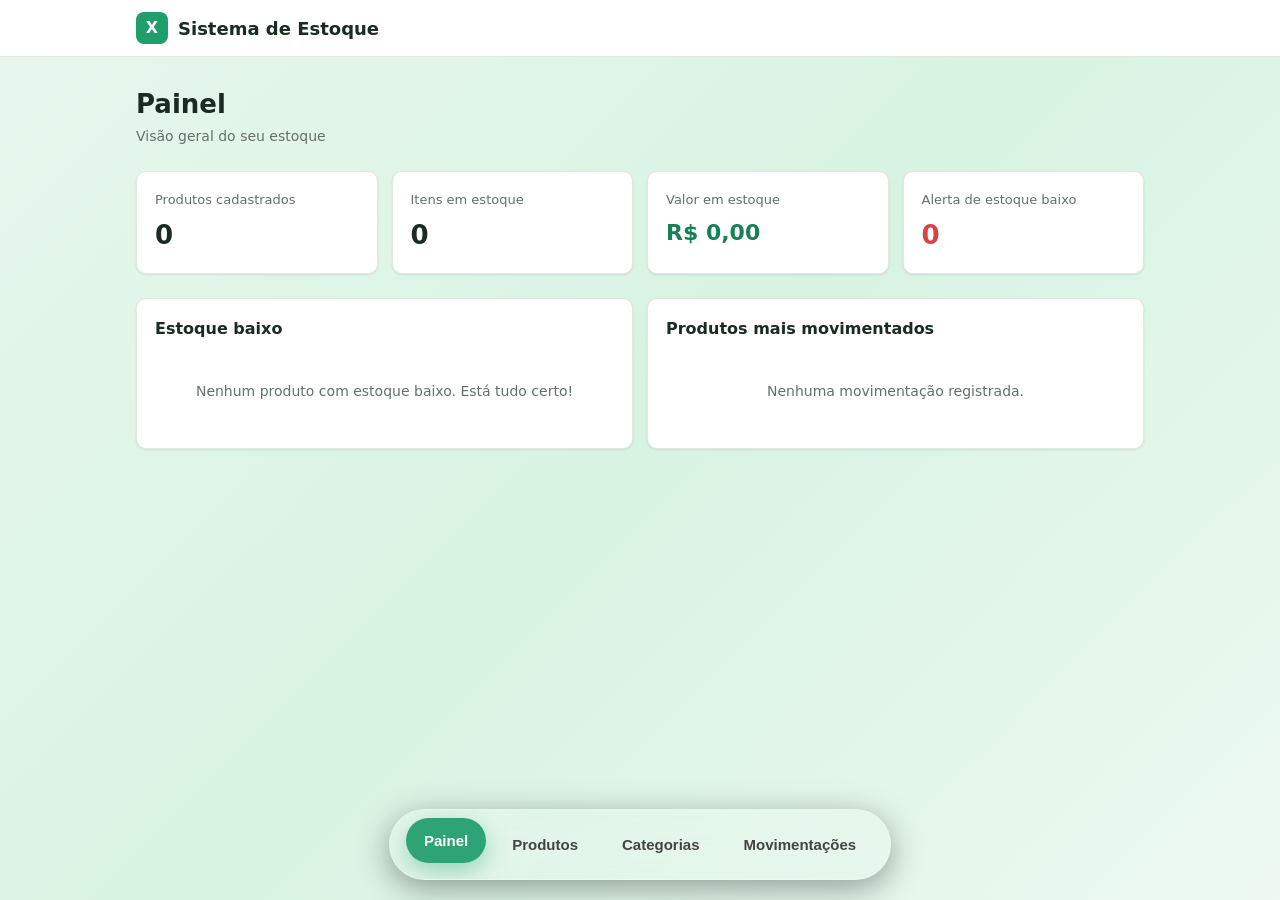
==== index.html @ 79d0928e "Rename control-estoque.html to index.html Esse é o meu primeiro Commit de um Sistema de Estoque que " ====
<!DOCTYPE html>
<html lang="pt-BR">
  <head>
    <meta charset="UTF-8" />
    <meta name="viewport" content="width=device-width, initial-scale=1.0" />
    <title>Controle de Estoque</title>
    <link rel="stylesheet" href="styles.css" />
  </head>
  <body>
    <header class="topbar">
      <div class="container topbar-inner">
        <div class="brand">
          <span class="brand-logo">X</span>
          <span class="brand-name">Sistema de Estoque</span>
        </div>
        <nav class="nav" id="nav">
          <button class="nav-btn active" data-view="painel">Painel</button>
          <button class="nav-btn" data-view="produtos">Produtos</button>
          <button class="nav-btn" data-view="categorias">Categorias</button>
          <button class="nav-btn" data-view="movimentações">Movimentações</button>
        </nav>
      </div>
    </header>

    <main class="container content">
      
      <section id="view-painel" class="view">
        <h1 class="page-title">Painel</h1>
        <p class="page-sub">Visão geral do seu estoque</p>

        <div class="cards">
          <div class="card stat">
            <span class="stat-label">Produtos cadastrados</span>
            <span class="stat-value" id="stat-produtos">0</span>
          </div>
          <div class="card stat">
            <span class="stat-label">Itens em estoque</span>
            <span class="stat-value" id="stat-itens">0</span>
          </div>
          <div class="card stat">
            <span class="stat-label">Valor em estoque</span>
            <span class="stat-value money" id="stat-valor">R$ 0,00</span>
          </div>
          <div class="card stat">
            <span class="stat-label">Alerta de estoque baixo</span>
            <span class="stat-value danger" id="stat-alertas">0</span>
          </div>
        </div>

        <div class="grid-2">
          <div class="card">
            <h2 class="card-title">Estoque baixo</h2>
            <div id="lista-alertas" class="list"></div>
          </div>
          <div class="card">
            <h2 class="card-title">Produtos mais movimentados</h2>
            <div id="lista-rankig" class="list"></div>
          </div>
        </div>
      </section>

      
      <section id="view-produtos" class="view hidden">
        <div class="page-head">
          <div>
            <h1 class="page-title">Produtos</h1>
            <p class="page-sub">Cadastro de produtos do comércio</p>
          </div>
          <button class="btn btn-primary" id="btn-novo-produto">+ Novo produto</button>
        </div>

        <div class="card no-pad">
          <table class="table">
            <thead>
              <tr>
                <th>Nome</th>
                <th>Categorias</th>
                <th class="num">Preço vendas</th>
                <th class="num">Qtd.</th>
                <th>Status</th>
                <th class="acoes-col">Ações</th>
              </tr>
            </thead>
            <tbody id="tabela-produtos"></tbody>
          </table>
          <p class="empty" id="produtos-vazio">Nenhum produto cadastrado.</p>
        </div>
      </section>

      
      <section id="view-categorias" class="view hidden">
        <div class="page-head">
          <div>
            <h1 class="page-title">Categorias</h1>
            <p class="page-sub">Organize seus produtos por categorias</p>
          </div>
        </div>

        <div class="card">
          <form id="form-categorias" class="inline-form">
            <input type="text" id="input-categoria" class="input" placeholder="Nome da categoria" required />
            <button type="submit" class="btn btn-primary">Adicionar</button>
          </form>
        </div>

        <div class="card no-pad">
          <table class="table">
            <thead>
              <tr>
                <th>Nome</th>
                <th class="num">Produtos</th>
                <th class="acoes-col">Ações</th>
              </tr>
            </thead>
            <tbody id="tabela-categorias"></tbody>
          </table>
          <p class="empty" id="categorias-vazio">Nenhuma categoria cadastrada.</p>
        </div>
      </section>

      
      <section id="view-movimentacoes" class="view hidden">
        <div class="page-head">
          <div>
            <h1 class="page-title">Movimentações</h1>
            <p class="page-sub">Registro entrada e saída do estoque</p>
          </div>
        </div>

        <div class="card">
          <form id="form-movimentacao" class="mov-form">
            <div class="field">
              <label for="mov-produto">Produto</label>
              <select id="mov-produto" class="input" required></select>
            </div>
            <div class="field">
              <label for="mov-tipo">Tipo</label>
              <select id="mov-tipo" class="input">
                <option value="entrada">Entrada</option>
                <option value="saida">Saída</option>
              </select>
            </div>
            <div class="field">
              <label for="mov-qtd">Quantidade</label>
              <input type="number" id="mov-qtd" class="input" min="1" value="1" required />
            </div>
            <div class="field field-grow">
              <label for="mov-obs">Observação (opcional)</label>
              <input type="text" id="mov-obs" class="input" placeholder="Ex.: compra fornecedor" />
            </div>
            <button type="submit" class="btn btn-primary">Registrar</button>
          </form>
        </div>

        <div class="card no-pad">
          <table class="table">
            <thead>
              <tr>
                <th>Data</th>
                <th>Produto</th>
                <th>Tipo</th>
                <th class="num">Qtd.</th>
                <th>Observação</th>
              </tr>
            </thead>
            <tbody id="tabela-movimentacoes"></tbody>
          </table>
          <p class="empty" id="movimentacoes-vazio">Nenhuma movimentação registrada.</p>
        </div>
      </section>
    </main>

    
    <div class="modal-overlay hidden" id="modal-produto">
      <div class="modal">
        <h2 class="modal-title" id="modal-produto-titulo">Novo produto</h2>
        <form id="form-produto" class="modal-form">
          <input type="hidden" id="produto-id" />
          <div class="field">
            <label for="produto-nome">Nome</label>
            <input type="text" id="produto-nome" class="input" required />
          </div>
          <div class="field">
            <label for="produto-categoria">Categorias</label>
            <select id="produto-categoria" class="input"></select>
          </div>
          <div class="field-row">
            <div class="field">
              <label for="produto-preco-compra">Preço de compra</label>
              <input type="number" id="produto-preco-compra" class="input" min="0" step="0.01" value="0" />
            </div>
            <div class="field">
              <label for="produto-preco-venda">Preço de venda</label>
              <input type="number" id="produto-preco-venda" class="input" min="0" step="0.01" value="0" />
            </div>
          </div>
          <div class="field-row">
            <div class="field">
              <label for="produto-quantidade">Quantidade inicial</label>
              <input type="number" id="produto-quantidade" class="input" min="0" value="0" />
            </div>
            <div class="field">
              <label for="produto-minimo">Estoque mínimo</label>
              <input type="number" id="produto-minimo" class="input" min="0" value="0" />
            </div>
          </div>
          <div class="modal-actions">
            <button type="button" class="btn btn-ghost" id="btn-cancelar-produto">Cancelar</button>
            <button type="submit" class="btn btn-primary">Salvar</button>
          </div>
        </form>
      </div>
    </div>

    <div id="toast" class="toast hidden"></div>

    <script src="app.js"></script>
<style>
    :root {
  --bg: linear-gradient(135deg, #e8f7ee, #d8f3e2, #edf9f1);
  --card: #ffffff;
  --text: #1a2b22;
  --muted: #647069;
  --primary: #1f9d6b;
  --primary-dark: #178055;
  --primary-soft: #e6f4ee;
  --border: #e2e8e4;
  --danger: #d64545;
  --danger-soft: #fceaea;
  --warning: #b8860b;
  --warning-soft: #fbf3e0;
  --radius: 10px;
  --shadow: 0 1px 3px rgba(16, 40, 30, 0.06), 0 1px 2px rgba(16, 40, 30, 0.04);
}

* {
  box-sizing: border-box;
  margin: 0;
  padding: 0;
}

body {
  font-family: system-ui, -apple-system, "Segoe UI", Roboto, sans-serif;
  background: var(--bg);
  color: var(--text);
  line-height: 1.5;
  min-height: 100vh;
  padding-bottom: 120px;
}

.container {
  max-width: 1040px;
  margin: 0 auto;
  padding: 0 16px;
}

.hidden {
  display: none !important;
}

.topbar {
  background: var(--card);
  border-bottom: 1px solid var(--border);
  position: sticky;
  top: 0;
  z-index: 10;
}

.topbar-inner {
  display: flex;
  align-items: center;
  justify-content: space-between;
  flex-wrap: wrap;
  gap: 12px;
  padding-top: 12px;
  padding-bottom: 12px;
}

.brand {
  display: flex;
  align-items: center;
  gap: 10px;
}

.brand-logo {
  display: grid;
  place-items: center;
  width: 32px;
  height: 32px;
  border-radius: 8px;
  background: var(--primary);
  color: #fff;
  font-weight: 700;
}

.brand-name {
  font-weight: 700;
  font-size: 18px;
}

.nav {
  position: fixed;
  bottom: 20px;
  left: 50%;
  transform: translateX(-50%);
  display: flex;
  align-items: center;
  gap: 8px;
  padding: 12px 16px;
  background: rgba(255, 255, 255, 0.1);
  backdrop-filter: blur(15px);
  -webkit-backdrop-filter: blur(15px);
  border-radius: 50px;
  border: 1px solid rgba(255, 255, 255, 0.2);
  box-shadow: 0 8px 32px rgba(0, 0, 0, 0.37);
  z-index: 9999;
  overflow: hidden;
}

.nav::before {
  content: "";
  position: absolute;
  top: -100%;
  left: -50%;
  width: 80%;
  height: 300%;
  background: linear-gradient(90deg, transparent, rgba(255, 255, 255, 0.25), transparent);
  transform: rotate(25deg);
  animation: liquidShine 8s linear infinite;
}

@keyframes liquidShine {
  from {
    left: -100%;
  }
  to {
    left: 200%;
  }
}

.nav-btn {
  position: relative;
  border: none;
  background: transparent;
  color: #444;
  font-size: 15px;
  font-weight: 600;
  padding: 14px 18px;
  border-radius: 999px;
  cursor: pointer;
  transition: transform 0.25s ease, background 0.25s ease, color 0.25s ease, box-shadow 0.25s ease;
}

.nav-btn:hover {
  background: rgba(255, 255, 255, 0.18);
  color: #111;
  transform: translateY(-6px) scale(1.15);
  box-shadow: 0 10px 25px rgba(0, 0, 0, 0.12);
}

.nav-btn.active {
  background: rgba(31, 157, 107, 0.92);
  color: white;
  transform: translateY(-4px);
  box-shadow: 0 8px 25px rgba(31, 157, 107, 0.4);
}

.view {
  animation: fadeSlide 0.35s ease;
}

@keyframes fadeSlide {
  from {
    opacity: 0;
    transform: translateY(15px);
  }
  to {
    opacity: 1;
    transform: translateY(0);
  }
}

.content {
  padding-top: 28px;
  padding-bottom: 48px;
}

.page-title {
  font-size: 26px;
  font-weight: 700;
}

.page-sub {
  color: var(--muted);
  font-size: 14px;
  margin-top: 2px;
}

.page-head {
  display: flex;
  align-items: flex-end;
  justify-content: space-between;
  gap: 12px;
  flex-wrap: wrap;
  margin-bottom: 20px;
}

.cards {
  display: grid;
  grid-template-columns: repeat(2, 1fr);
  gap: 14px;
  margin: 24px 0;
}

.card {
  background: var(--card);
  border: 1px solid var(--border);
  border-radius: var(--radius);
  box-shadow: var(--shadow);
  padding: 18px;
}

.card.no-pad {
  padding: 0;
  overflow: hidden;
}

.card-title {
  font-size: 16px;
  font-weight: 600;
  margin-bottom: 12px;
}

.stat {
  display: flex;
  flex-direction: column;
  gap: 6px;
}

.stat-label {
  font-size: 13px;
  color: var(--muted);
}

.stat-value {
  font-size: 26px;
  font-weight: 700;
}

.stat-value.money {
  font-size: 22px;
  color: var(--primary-dark);
}

.stat-value.danger {
  color: var(--danger);
}

.grid-2 {
  display: grid;
  grid-template-columns: 1fr;
  gap: 14px;
}

.list {
  display: flex;
  flex-direction: column;
  gap: 8px;
}

.list-item {
  display: flex;
  align-items: center;
  justify-content: space-between;
  gap: 12px;
  padding: 10px 12px;
  border: 1px solid var(--border);
  border-radius: 8px;
}

.list-item .li-nome {
  font-weight: 500;
}

.list-item .li-info {
  font-size: 13px;
  color: var(--muted);
}

.table {
  width: 100%;
  border-collapse: collapse;
  font-size: 14px;
}

.table th,
.table td {
  text-align: left;
  padding: 12px 14px;
  border-bottom: 1px solid var(--border);
}

.table th {
  background: #f0f5f2;
  font-weight: 600;
  font-size: 13px;
  color: var(--muted);
}

.table tbody tr:last-child td {
  border-bottom: none;
}

.table tbody tr:hover {
  background: #fafcfb;
}

.num {
  text-align: right;
}

.acoes-col {
  text-align: right;
  width: 1%;
  white-space: nowrap;
}

.row-actions {
  display: flex;
  gap: 6px;
  justify-content: flex-end;
}

.empty {
  padding: 28px 16px;
  text-align: center;
  color: var(--muted);
  font-size: 14px;
}

.badge {
  display: inline-block;
  font-size: 12px;
  font-weight: 600;
  padding: 3px 9px;
  border-radius: 999px;
}

.badge-ok {
  background: var(--primary-soft);
  color: var(--primary-dark);
}

.badge-low {
  background: var(--warning-soft);
  color: var(--warning);
}

.badge-zero {
  background: var(--danger-soft);
  color: var(--danger);
}

.badge-entrada {
  background: var(--primary-soft);
  color: var(--primary-dark);
}

.badge-saida {
  background: var(--danger-soft);
  color: var(--danger);
}

.btn {
  border: none;
  border-radius: 8px;
  font-size: 14px;
  font-weight: 500;
  padding: 9px 16px;
  cursor: pointer;
  transition: background 0.15s, opacity 0.15s;
}

.btn-primary {
  background: var(--primary);
  color: #fff;
}

.btn-primary:hover {
  background: var(--primary-dark);
}

.btn-ghost {
  background: transparent;
  color: var(--muted);
  border: 1px solid var(--border);
}

.btn-ghost:hover {
  background: #f0f5f2;
}

.btn-sm {
  padding: 5px 10px;
  font-size: 13px;
}

.btn-link {
  background: transparent;
  border: none;
  cursor: pointer;
  font-size: 13px;
  font-weight: 500;
  padding: 5px 8px;
  border-radius: 6px;
  color: var(--primary-dark);
}

.btn-link:hover {
  background: var(--primary-soft);
}

.btn-link.danger {
  color: var(--danger);
}

.btn-link.danger:hover {
  background: var(--danger-soft);
}

.input {
  width: 100%;
  border: 1px solid var(--border);
  border-radius: 8px;
  padding: 9px 11px;
  font-size: 14px;
  background: #fff;
  color: var(--text);
}

.input:focus {
  outline: none;
  border-color: var(--primary);
  box-shadow: 0 0 0 3px var(--primary-soft);
}

.field {
  display: flex;
  flex-direction: column;
  gap: 5px;
}

.field label {
  font-size: 13px;
  font-weight: 500;
  color: var(--muted);
}

.field-grow {
  flex: 1;
}

.field-row {
  display: grid;
  grid-template-columns: 1fr 1fr;
  gap: 12px;
}

.inline-form {
  display: flex;
  gap: 10px;
  flex-wrap: wrap;
}

.inline-form .input {
  flex: 1;
  min-width: 200px;
}

.mov-form {
  display: flex;
  gap: 12px;
  flex-wrap: wrap;
  align-items: flex-end;
}

.mov-form .field {
  min-width: 140px;
}

.modal-overlay {
  position: fixed;
  inset: 0;
  background: rgba(16, 40, 30, 0.45);
  display: grid;
  place-items: center;
  padding: 16px;
  z-index: 50;
}

.modal {
  background: var(--card);
  border-radius: 14px;
  width: 100%;
  max-width: 460px;
  padding: 24px;
  box-shadow: 0 20px 40px rgba(16, 40, 30, 0.2);
}

.modal-title {
  font-size: 20px;
  font-weight: 700;
  margin-bottom: 18px;
}

.modal-form {
  display: flex;
  flex-direction: column;
  gap: 14px;
}

.modal-actions {
  display: flex;
  justify-content: flex-end;
  gap: 10px;
  margin-top: 6px;
}

.toast {
  position: fixed;
  bottom: 24px;
  left: 50%;
  transform: translateX(-50%);
  background: var(--text);
  color: #fff;
  padding: 12px 20px;
  border-radius: 10px;
  font-size: 14px;
  font-weight: 500;
  box-shadow: 0 8px 24px rgba(0, 0, 0, 0.2);
  z-index: 100;
  transition: opacity 0.25s, transform 0.25s;
}

.toast.error {
  background: var(--danger);
}

.toast.hidden {
  opacity: 0;
  transform: translateX(-50%) translateY(10px);
  pointer-events: none;
}

@media (min-width: 720px) {
  .cards {
    grid-template-columns: repeat(4, 1fr);
  }
  .grid-2 {
    grid-template-columns: 1fr 1fr;
  }
}

</style>

<script>
    
const DB = {
  read(chave) {
    return JSON.parse(localStorage.getItem(chave) || "[]")
  },
  write(chave, dados) {
    localStorage.setItem(chave, JSON.stringify(dados))
  },
}

function novoId() {
  return Date.now() + Math.floor(Math.random() * 1000)
}

function carregarDados() {
  let categorias = DB.read("categorias")
  if (categorias.length === 0) {
    categorias = [{ id: novoId(), nome: "Geral" }]
    DB.write("categorias", categorias)
  }
  return {
    categorias,
    produtos: DB.read("produtos"),
    movimentacoes: DB.read("movimentacoes"),
  }
}

let categorias = []
let produtos = []
let movimentacoes = []

function recarregar() {
  const dados = carregarDados()
  categorias = dados.categorias
  produtos = dados.produtos
  movimentacoes = dados.movimentacoes
}


function formatarReal(valor) {
  return valor.toLocaleString("pt-BR", { style: "currency", currency: "BRL" })
}

function formatarData(iso) {
  const d = new Date(iso)
  return (
    d.toLocaleDateString("pt-BR") +
    " " +
    d.toLocaleTimeString("pt-BR", { hour: "2-digit", minute: "2-digit" })
  )
}

function nomeCategoria(id) {
  const c = categorias.find((c) => c.id === id)
  return c ? c.nome : "-"
}

function statusProduto(p) {
  if (p.quantidade <= 0) return { label: "Sem estoque", classe: "badge-zero" }
  if (p.quantidade <= p.estoqueMinimo) return { label: "Estoque baixo", classe: "badge-low" }
  return { label: "Normal", classe: "badge-ok" }
}

let toastTimer
function toast(mensagem, tipo = "ok") {
  const el = document.getElementById("toast")
  if (!el) return
  el.textContent = mensagem
  el.className = "toast " + (tipo === "error" ? "error" : "")
  el.classList.remove("hidden")
  clearTimeout(toastTimer)
  toastTimer = setTimeout(() => el.classList.add("hidden"), 2800)
}


function trocarTela(view) {
  document.querySelectorAll(".view").forEach((s) => s.classList.add("hidden"))
  const viewId = view === "movimentações" ? "view-movimentacoes" : "view-" + view
  const el = document.getElementById(viewId)
  if (el) el.classList.remove("hidden")
  document
    .querySelectorAll(".nav-btn")
    .forEach((b) => b.classList.toggle("active", b.dataset.view === view))
  renderizarTudo()
}

document.getElementById("nav").addEventListener("click", (e) => {
  const btn = e.target.closest(".nav-btn")
  if (btn) trocarTela(btn.dataset.view)
})


function renderizarPainel() {
  const totalProdutos = produtos.length
  const totalItens = produtos.reduce((s, p) => s + p.quantidade, 0)
  const valorEstoque = produtos.reduce((s, p) => s + p.quantidade * p.precoVenda, 0)
  const baixos = produtos.filter((p) => p.quantidade <= p.estoqueMinimo)
  const elProdutos = document.getElementById("stat-produtos")
  const elItens = document.getElementById("stat-itens")
  const elValor = document.getElementById("stat-valor")
  const elAlertas = document.getElementById("stat-alertas")

  if (elProdutos) elProdutos.textContent = totalProdutos
  if (elItens) elItens.textContent = totalItens
  if (elValor) elValor.textContent = formatarReal(valorEstoque)
  if (elAlertas) elAlertas.textContent = baixos.length

  const alertasEl = document.getElementById("lista-alertas")
  if (alertasEl) {
    if (baixos.length === 0) {
      alertasEl.innerHTML =
        '<p class="empty">Nenhum produto com estoque baixo. Está tudo certo!</p>'
    } else {
      alertasEl.innerHTML = baixos
        .map(
          (p) => `
          <div class="list-item">
            <div>
              <div class="li-nome">${p.nome}</div>
              <div class="li-info">Mínimo: ${p.estoqueMinimo}</div>
            </div>
            <span class="badge ${statusProduto(p).classe}">${p.quantidade} un.</span>
          </div>`,
        )
        .join("")
    }
  }

  const contagem = {}
  movimentacoes.forEach((m) => {
    contagem[m.produtoId] = (contagem[m.produtoId] || 0) + m.quantidade
  })

  const ranking = Object.entries(contagem)
    .map(([produtoId, total]) => {
      const p = produtos.find((p) => p.id === Number(produtoId))
      return p ? { nome: p.nome, total } : null
    })
    .filter(Boolean)
    .sort((a, b) => b.total - a.total)
    .slice(0, 5)

  const rankingEl = document.getElementById("lista-rankig")
  if (rankingEl) {
    if (ranking.length === 0) {
      rankingEl.innerHTML = '<p class="empty">Nenhuma movimentação registrada.</p>'
    } else {
      rankingEl.innerHTML = ranking
        .map(
          (r) => `
          <div class="list-item">
            <span class="li-nome">${r.nome}</span>
            <span class="li-info">${r.total} un.</span>
          </div>`,
        )
        .join("")
    }
  }
}


function renderizarCategorias() {
  const tbody = document.getElementById("tabela-categorias")
  const vazio = document.getElementById("categorias-vazio")

  if (tbody) {
    tbody.innerHTML = categorias
      .map((c) => {
        const qtd = produtos.filter((p) => p.categoriaId === c.id).length
        return `
        <tr>
          <td>${c.nome}</td>
          <td class="num">${qtd}</td>
          <td class="acoes-col">
            <div class="row-actions">
              <button class="btn-link danger" data-acao="excluir-categoria" data-id="${c.id}">Excluir</button>
            </div>
          </td>
        </tr>`
      })
      .join("")
  }
  if (vazio) vazio.classList.toggle("hidden", categorias.length > 0)
}

document.getElementById("form-categorias").addEventListener("submit", (e) => {
  e.preventDefault()
  const input = document.getElementById("input-categoria")
  const nome = input.value.trim()
  if (!nome) return
  categorias.push({ id: novoId(), nome })
  DB.write("categorias", categorias)
  input.value = ""
  toast("Categoria adicionada!")
  renderizarTudo()
})

function excluirCategoria(id) {
  const temProduto = produtos.some((p) => p.categoriaId === id)
  if (temProduto) {
    toast("Não é possível excluir: há produtos nesta categoria.", "error")
    return
  }
  if (!confirm("Excluir esta categoria?")) return
  categorias = categorias.filter((c) => c.id !== id)
  DB.write("categorias", categorias)
  toast("Categoria excluída.")
  renderizarTudo()
}


function renderizarProdutos() {
  const tbody = document.getElementById("tabela-produtos")
  const vazio = document.getElementById("produtos-vazio")

  if (tbody) {
    tbody.innerHTML = produtos
      .map((p) => {
        const st = statusProduto(p)
        return `
        <tr>
          <td>${p.nome}</td>
          <td>${nomeCategoria(p.categoriaId)}</td>
          <td class="num">${formatarReal(p.precoVenda)}</td>
          <td class="num">${p.quantidade}</td>
          <td><span class="badge ${st.classe}">${st.label}</span></td>
          <td class="acoes-col">
            <div class="row-actions">
              <button class="btn-link" data-acao="editar-produto" data-id="${p.id}">Editar</button>
              <button class="btn-link danger" data-acao="excluir-produto" data-id="${p.id}">Excluir</button>
            </div>
          </td>
        </tr>`
      })
      .join("")
  }
  if (vazio) vazio.classList.toggle("hidden", produtos.length > 0)
}

function preencherSelectCategorias() {
  const sel = document.getElementById("produto-categoria")
  if (sel) sel.innerHTML = categorias.map((c) => `<option value="${c.id}">${c.nome}</option>`).join("")
}

const modal = document.getElementById("modal-produto")

function abrirModalProduto(produto = null) {
  preencherSelectCategorias()
  const titulo = document.getElementById("modal-produto-titulo")

  if (produto) {
    titulo.textContent = "Editar produto"
    document.getElementById("produto-id").value = produto.id
    document.getElementById("produto-nome").value = produto.nome
    document.getElementById("produto-categoria").value = produto.categoriaId
    document.getElementById("produto-preco-compra").value = produto.precoCompra
    document.getElementById("produto-preco-venda").value = produto.precoVenda
    document.getElementById("produto-quantidade").value = produto.quantidade
    document.getElementById("produto-quantidade").disabled = true
    document.getElementById("produto-minimo").value = produto.estoqueMinimo
  } else {
    titulo.textContent = "Novo produto"
    document.getElementById("form-produto").reset()
    document.getElementById("produto-id").value = ""
    document.getElementById("produto-quantidade").disabled = false
  }
  if (modal) modal.classList.remove("hidden")
}

function fecharModalProduto() {
  if (modal) modal.classList.add("hidden")
}

document.getElementById("btn-novo-produto").addEventListener("click", () => {
  if (categorias.length === 0) {
    toast("Crie uma categoria primeiro.", "error")
    return
  }
  abrirModalProduto()
})

document.getElementById("btn-cancelar-produto").addEventListener("click", fecharModalProduto)

if (modal) {
  modal.addEventListener("click", (e) => {
    if (e.target === modal) fecharModalProduto()
  })
}

document.getElementById("form-produto").addEventListener("submit", (e) => {
  e.preventDefault()
  const id = document.getElementById("produto-id").value
  const dados = {
    nome: document.getElementById("produto-nome").value.trim(),
    categoriaId: Number(document.getElementById("produto-categoria").value),
    precoCompra: Number(document.getElementById("produto-preco-compra").value) || 0,
    precoVenda: Number(document.getElementById("produto-preco-venda").value) || 0,
    quantidade: Number(document.getElementById("produto-quantidade").value) || 0,
    estoqueMinimo: Number(document.getElementById("produto-minimo").value) || 0,
  }

  if (!dados.nome) {
    toast("Informe o nome do produto.", "error")
    return
  }

  if (id) {
    const idx = produtos.findIndex((p) => p.id === Number(id))
    if (idx !== -1) {
      dados.quantidade = produtos[idx].quantidade
      produtos[idx] = { ...produtos[idx], ...dados }
      toast("Produto atualizado!")
    }
  } else {
    produtos.push({ id: novoId(), ...dados, criadoEm: new Date().toISOString() })
    toast("Produto cadastrado!")
  }
  DB.write("produtos", produtos)
  fecharModalProduto()
  renderizarTudo()
})

function editarProduto(id) {
  const p = produtos.find((p) => p.id === id)
  if (p) abrirModalProduto(p)
}

function excluirProduto(id) {
  if (!confirm("Excluir este produto? As movimentações dele também serão removidas.")) return
  produtos = produtos.filter((p) => p.id !== id)
  movimentacoes = movimentacoes.filter((m) => m.produtoId !== id)
  DB.write("produtos", produtos)
  DB.write("movimentacoes", movimentacoes)
  toast("Produto excluído.")
  renderizarTudo()
}


function preencherSelectProdutosMov() {
  const sel = document.getElementById("mov-produto")
  if (!sel) return
  if (produtos.length === 0) {
    sel.innerHTML = '<option value="">Cadastre um produto primeiro</option>'
  } else {
    sel.innerHTML = produtos
      .map((p) => `<option value="${p.id}">${p.nome} (estoque: ${p.quantidade})</option>`)
      .join("")
  }
}

function renderizarMovimentacoes() {
  preencherSelectProdutosMov()
  const tbody = document.getElementById("tabela-movimentacoes")
  const vazio = document.getElementById("movimentacoes-vazio")

  const ordenadas = [...movimentacoes].sort((a, b) => new Date(b.criadoEm) - new Date(a.criadoEm))

  if (tbody) {
    tbody.innerHTML = ordenadas
      .map((m) => {
        const p = produtos.find((p) => p.id === m.produtoId)
        const badge = m.tipo === "entrada" ? "badge-entrada" : "badge-saida"
        const sinal = m.tipo === "entrada" ? "+" : "-"
        return `
        <tr>
          <td>${formatarData(m.criadoEm)}</td>
          <td>${p ? p.nome : "(removido)"}</td>
          <td><span class="badge ${badge}">${m.tipo === "entrada" ? "Entrada" : "Saída"}</span></td>
          <td class="num">${sinal}${m.quantidade}</td>
          <td>${m.observacao || "-"}</td>
        </tr>`
      })
      .join("")
  }
  if (vazio) vazio.classList.toggle("hidden", movimentacoes.length > 0)
}

document.getElementById("form-movimentacao").addEventListener("submit", (e) => {
  e.preventDefault()
  const produtoId = Number(document.getElementById("mov-produto").value)
  const tipo = document.getElementById("mov-tipo").value
  const quantidade = Number(document.getElementById("mov-qtd").value)
  const observacao = document.getElementById("mov-obs").value.trim()

  const produto = produtos.find((p) => p.id === produtoId)
  if (!produto) {
    toast("Selecione um produto válido.", "error")
    return
  }
  if (quantidade <= 0) {
    toast("A quantidade deve ser maior que zero.", "error")
    return
  }
  if (tipo === "saida" && quantidade > produto.quantidade) {
    toast(`Estoque insuficiente. Disponível: ${produto.quantidade}.`, "error")
    return
  }

  produto.quantidade += tipo === "entrada" ? quantidade : -quantidade

  movimentacoes.push({
    id: novoId(),
    produtoId,
    tipo,
    quantidade,
    observacao,
    criadoEm: new Date().toISOString(),
  })
  DB.write("produtos", produtos)
  DB.write("movimentacoes", movimentacoes)
  document.getElementById("mov-qtd").value = 1
  document.getElementById("mov-obs").value = ""
  toast(tipo === "entrada" ? "Entrada registrada!" : "Saída registrada!")
  renderizarTudo()
})


document.addEventListener("click", (e) => {
  const btn = e.target.closest("[data-acao]")
  if (!btn) return
  const id = Number(btn.dataset.id)
  switch (btn.dataset.acao) {
    case "editar-produto":
      editarProduto(id)
      break
    case "excluir-produto":
      excluirProduto(id)
      break
    case "excluir-categoria":
      excluirCategoria(id)
      break
  }
})


function renderizarTudo() {
  recarregar()
  renderizarPainel()
  renderizarProdutos()
  renderizarCategorias()
  renderizarMovimentacoes()
}

recarregar()
renderizarTudo()


const dock = document.querySelector(".nav")
const buttons = document.querySelectorAll(".nav-btn")

dock.addEventListener("mousemove", (e) => {
  buttons.forEach((btn) => {
    const rect = btn.getBoundingClientRect()
    const center = rect.left + rect.width / 2
    const distance = Math.abs(e.clientX - center)
    let scale = 1
    if (distance < 150) {
      scale = 1.4 - (distance / 150) * 0.4
    }
    btn.style.transform = `scale(${scale})`
  })
})

dock.addEventListener("mouseleave", () => {
  buttons.forEach((btn) => {
    btn.style.transform = ""
  })
})
</script>
  </body>
</html>
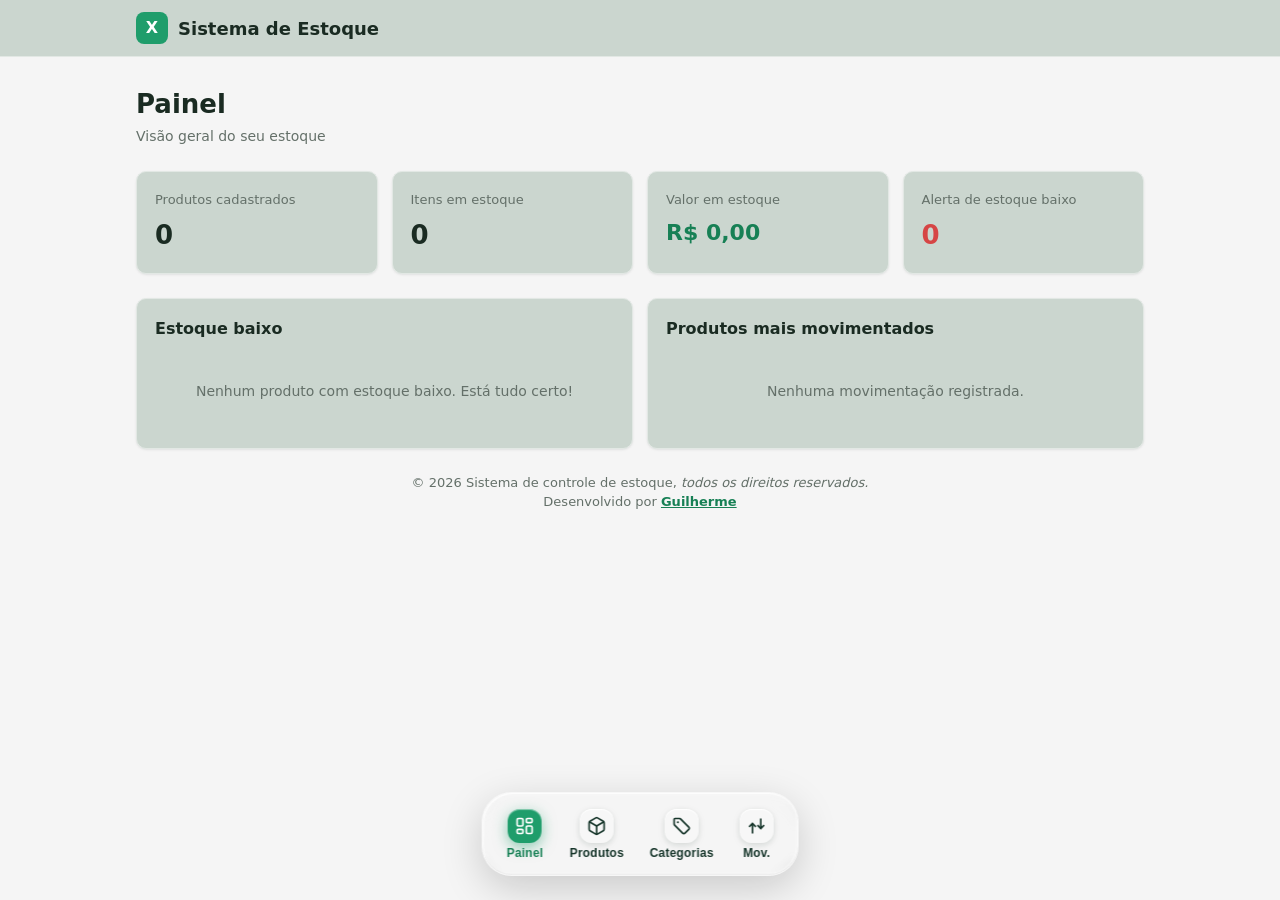
==== commit be4cdfe9: "Rename control-estoque.html to index.html" ====
--- a/index.html
+++ b/index.html
@@ -4,7 +4,8 @@
     <meta charset="UTF-8" />
     <meta name="viewport" content="width=device-width, initial-scale=1.0" />
     <title>Controle de Estoque</title>
-    <link rel="stylesheet" href="styles.css" />
+
+    <link rel="stylesheet" href="style.css">
   </head>
   <body>
     <header class="topbar">
@@ -13,17 +14,10 @@
           <span class="brand-logo">X</span>
           <span class="brand-name">Sistema de Estoque</span>
         </div>
-        <nav class="nav" id="nav">
-          <button class="nav-btn active" data-view="painel">Painel</button>
-          <button class="nav-btn" data-view="produtos">Produtos</button>
-          <button class="nav-btn" data-view="categorias">Categorias</button>
-          <button class="nav-btn" data-view="movimentações">Movimentações</button>
-        </nav>
       </div>
     </header>
 
     <main class="container content">
-      
       <section id="view-painel" class="view">
         <h1 class="page-title">Painel</h1>
         <p class="page-sub">Visão geral do seu estoque</p>
@@ -59,7 +53,6 @@
         </div>
       </section>
 
-      
       <section id="view-produtos" class="view hidden">
         <div class="page-head">
           <div>
@@ -87,7 +80,6 @@
         </div>
       </section>
 
-      
       <section id="view-categorias" class="view hidden">
         <div class="page-head">
           <div>
@@ -118,7 +110,6 @@
         </div>
       </section>
 
-      
       <section id="view-movimentacoes" class="view hidden">
         <div class="page-head">
           <div>
@@ -168,9 +159,13 @@
           <p class="empty" id="movimentacoes-vazio">Nenhuma movimentação registrada.</p>
         </div>
       </section>
+
+      <footer>
+        <p>&copy; 2026 Sistema de controle de estoque, <em>todos os direitos reservados.</em></p>
+        <p>Desenvolvido por <a href="https://github.com/GuilhermeTech20" target="_blank" rel="noopener">Guilherme</a></p>
+      </footer>
     </main>
 
-    
     <div class="modal-overlay hidden" id="modal-produto">
       <div class="modal">
         <h2 class="modal-title" id="modal-produto-titulo">Novo produto</h2>
@@ -214,1024 +209,57 @@
 
     <div id="toast" class="toast hidden"></div>
 
-    <script src="app.js"></script>
-<style>
-    :root {
-  --bg: linear-gradient(135deg, #e8f7ee, #d8f3e2, #edf9f1);
-  --card: #ffffff;
-  --text: #1a2b22;
-  --muted: #647069;
-  --primary: #1f9d6b;
-  --primary-dark: #178055;
-  --primary-soft: #e6f4ee;
-  --border: #e2e8e4;
-  --danger: #d64545;
-  --danger-soft: #fceaea;
-  --warning: #b8860b;
-  --warning-soft: #fbf3e0;
-  --radius: 10px;
-  --shadow: 0 1px 3px rgba(16, 40, 30, 0.06), 0 1px 2px rgba(16, 40, 30, 0.04);
-}
-
-* {
-  box-sizing: border-box;
-  margin: 0;
-  padding: 0;
-}
-
-body {
-  font-family: system-ui, -apple-system, "Segoe UI", Roboto, sans-serif;
-  background: var(--bg);
-  color: var(--text);
-  line-height: 1.5;
-  min-height: 100vh;
-  padding-bottom: 120px;
-}
-
-.container {
-  max-width: 1040px;
-  margin: 0 auto;
-  padding: 0 16px;
-}
-
-.hidden {
-  display: none !important;
-}
-
-.topbar {
-  background: var(--card);
-  border-bottom: 1px solid var(--border);
-  position: sticky;
-  top: 0;
-  z-index: 10;
-}
-
-.topbar-inner {
-  display: flex;
-  align-items: center;
-  justify-content: space-between;
-  flex-wrap: wrap;
-  gap: 12px;
-  padding-top: 12px;
-  padding-bottom: 12px;
-}
-
-.brand {
-  display: flex;
-  align-items: center;
-  gap: 10px;
-}
-
-.brand-logo {
-  display: grid;
-  place-items: center;
-  width: 32px;
-  height: 32px;
-  border-radius: 8px;
-  background: var(--primary);
-  color: #fff;
-  font-weight: 700;
-}
-
-.brand-name {
-  font-weight: 700;
-  font-size: 18px;
-}
-
-.nav {
-  position: fixed;
-  bottom: 20px;
-  left: 50%;
-  transform: translateX(-50%);
-  display: flex;
-  align-items: center;
-  gap: 8px;
-  padding: 12px 16px;
-  background: rgba(255, 255, 255, 0.1);
-  backdrop-filter: blur(15px);
-  -webkit-backdrop-filter: blur(15px);
-  border-radius: 50px;
-  border: 1px solid rgba(255, 255, 255, 0.2);
-  box-shadow: 0 8px 32px rgba(0, 0, 0, 0.37);
-  z-index: 9999;
-  overflow: hidden;
-}
-
-.nav::before {
-  content: "";
-  position: absolute;
-  top: -100%;
-  left: -50%;
-  width: 80%;
-  height: 300%;
-  background: linear-gradient(90deg, transparent, rgba(255, 255, 255, 0.25), transparent);
-  transform: rotate(25deg);
-  animation: liquidShine 8s linear infinite;
-}
-
-@keyframes liquidShine {
-  from {
-    left: -100%;
-  }
-  to {
-    left: 200%;
-  }
-}
-
-.nav-btn {
-  position: relative;
-  border: none;
-  background: transparent;
-  color: #444;
-  font-size: 15px;
-  font-weight: 600;
-  padding: 14px 18px;
-  border-radius: 999px;
-  cursor: pointer;
-  transition: transform 0.25s ease, background 0.25s ease, color 0.25s ease, box-shadow 0.25s ease;
-}
-
-.nav-btn:hover {
-  background: rgba(255, 255, 255, 0.18);
-  color: #111;
-  transform: translateY(-6px) scale(1.15);
-  box-shadow: 0 10px 25px rgba(0, 0, 0, 0.12);
-}
-
-.nav-btn.active {
-  background: rgba(31, 157, 107, 0.92);
-  color: white;
-  transform: translateY(-4px);
-  box-shadow: 0 8px 25px rgba(31, 157, 107, 0.4);
-}
-
-.view {
-  animation: fadeSlide 0.35s ease;
-}
-
-@keyframes fadeSlide {
-  from {
-    opacity: 0;
-    transform: translateY(15px);
-  }
-  to {
-    opacity: 1;
-    transform: translateY(0);
-  }
-}
-
-.content {
-  padding-top: 28px;
-  padding-bottom: 48px;
-}
-
-.page-title {
-  font-size: 26px;
-  font-weight: 700;
-}
-
-.page-sub {
-  color: var(--muted);
-  font-size: 14px;
-  margin-top: 2px;
-}
-
-.page-head {
-  display: flex;
-  align-items: flex-end;
-  justify-content: space-between;
-  gap: 12px;
-  flex-wrap: wrap;
-  margin-bottom: 20px;
-}
-
-.cards {
-  display: grid;
-  grid-template-columns: repeat(2, 1fr);
-  gap: 14px;
-  margin: 24px 0;
-}
-
-.card {
-  background: var(--card);
-  border: 1px solid var(--border);
-  border-radius: var(--radius);
-  box-shadow: var(--shadow);
-  padding: 18px;
-}
-
-.card.no-pad {
-  padding: 0;
-  overflow: hidden;
-}
-
-.card-title {
-  font-size: 16px;
-  font-weight: 600;
-  margin-bottom: 12px;
-}
-
-.stat {
-  display: flex;
-  flex-direction: column;
-  gap: 6px;
-}
-
-.stat-label {
-  font-size: 13px;
-  color: var(--muted);
-}
-
-.stat-value {
-  font-size: 26px;
-  font-weight: 700;
-}
-
-.stat-value.money {
-  font-size: 22px;
-  color: var(--primary-dark);
-}
-
-.stat-value.danger {
-  color: var(--danger);
-}
-
-.grid-2 {
-  display: grid;
-  grid-template-columns: 1fr;
-  gap: 14px;
-}
-
-.list {
-  display: flex;
-  flex-direction: column;
-  gap: 8px;
-}
-
-.list-item {
-  display: flex;
-  align-items: center;
-  justify-content: space-between;
-  gap: 12px;
-  padding: 10px 12px;
-  border: 1px solid var(--border);
-  border-radius: 8px;
-}
-
-.list-item .li-nome {
-  font-weight: 500;
-}
-
-.list-item .li-info {
-  font-size: 13px;
-  color: var(--muted);
-}
-
-.table {
-  width: 100%;
-  border-collapse: collapse;
-  font-size: 14px;
-}
-
-.table th,
-.table td {
-  text-align: left;
-  padding: 12px 14px;
-  border-bottom: 1px solid var(--border);
-}
-
-.table th {
-  background: #f0f5f2;
-  font-weight: 600;
-  font-size: 13px;
-  color: var(--muted);
-}
-
-.table tbody tr:last-child td {
-  border-bottom: none;
-}
-
-.table tbody tr:hover {
-  background: #fafcfb;
-}
-
-.num {
-  text-align: right;
-}
-
-.acoes-col {
-  text-align: right;
-  width: 1%;
-  white-space: nowrap;
-}
-
-.row-actions {
-  display: flex;
-  gap: 6px;
-  justify-content: flex-end;
-}
-
-.empty {
-  padding: 28px 16px;
-  text-align: center;
-  color: var(--muted);
-  font-size: 14px;
-}
-
-.badge {
-  display: inline-block;
-  font-size: 12px;
-  font-weight: 600;
-  padding: 3px 9px;
-  border-radius: 999px;
-}
-
-.badge-ok {
-  background: var(--primary-soft);
-  color: var(--primary-dark);
-}
-
-.badge-low {
-  background: var(--warning-soft);
-  color: var(--warning);
-}
-
-.badge-zero {
-  background: var(--danger-soft);
-  color: var(--danger);
-}
-
-.badge-entrada {
-  background: var(--primary-soft);
-  color: var(--primary-dark);
-}
-
-.badge-saida {
-  background: var(--danger-soft);
-  color: var(--danger);
-}
-
-.btn {
-  border: none;
-  border-radius: 8px;
-  font-size: 14px;
-  font-weight: 500;
-  padding: 9px 16px;
-  cursor: pointer;
-  transition: background 0.15s, opacity 0.15s;
-}
-
-.btn-primary {
-  background: var(--primary);
-  color: #fff;
-}
-
-.btn-primary:hover {
-  background: var(--primary-dark);
-}
-
-.btn-ghost {
-  background: transparent;
-  color: var(--muted);
-  border: 1px solid var(--border);
-}
-
-.btn-ghost:hover {
-  background: #f0f5f2;
-}
-
-.btn-sm {
-  padding: 5px 10px;
-  font-size: 13px;
-}
-
-.btn-link {
-  background: transparent;
-  border: none;
-  cursor: pointer;
-  font-size: 13px;
-  font-weight: 500;
-  padding: 5px 8px;
-  border-radius: 6px;
-  color: var(--primary-dark);
-}
-
-.btn-link:hover {
-  background: var(--primary-soft);
-}
-
-.btn-link.danger {
-  color: var(--danger);
-}
-
-.btn-link.danger:hover {
-  background: var(--danger-soft);
-}
-
-.input {
-  width: 100%;
-  border: 1px solid var(--border);
-  border-radius: 8px;
-  padding: 9px 11px;
-  font-size: 14px;
-  background: #fff;
-  color: var(--text);
-}
-
-.input:focus {
-  outline: none;
-  border-color: var(--primary);
-  box-shadow: 0 0 0 3px var(--primary-soft);
-}
-
-.field {
-  display: flex;
-  flex-direction: column;
-  gap: 5px;
-}
-
-.field label {
-  font-size: 13px;
-  font-weight: 500;
-  color: var(--muted);
-}
-
-.field-grow {
-  flex: 1;
-}
-
-.field-row {
-  display: grid;
-  grid-template-columns: 1fr 1fr;
-  gap: 12px;
-}
-
-.inline-form {
-  display: flex;
-  gap: 10px;
-  flex-wrap: wrap;
-}
-
-.inline-form .input {
-  flex: 1;
-  min-width: 200px;
-}
-
-.mov-form {
-  display: flex;
-  gap: 12px;
-  flex-wrap: wrap;
-  align-items: flex-end;
-}
-
-.mov-form .field {
-  min-width: 140px;
-}
-
-.modal-overlay {
-  position: fixed;
-  inset: 0;
-  background: rgba(16, 40, 30, 0.45);
-  display: grid;
-  place-items: center;
-  padding: 16px;
-  z-index: 50;
-}
-
-.modal {
-  background: var(--card);
-  border-radius: 14px;
-  width: 100%;
-  max-width: 460px;
-  padding: 24px;
-  box-shadow: 0 20px 40px rgba(16, 40, 30, 0.2);
-}
-
-.modal-title {
-  font-size: 20px;
-  font-weight: 700;
-  margin-bottom: 18px;
-}
-
-.modal-form {
-  display: flex;
-  flex-direction: column;
-  gap: 14px;
-}
-
-.modal-actions {
-  display: flex;
-  justify-content: flex-end;
-  gap: 10px;
-  margin-top: 6px;
-}
-
-.toast {
-  position: fixed;
-  bottom: 24px;
-  left: 50%;
-  transform: translateX(-50%);
-  background: var(--text);
-  color: #fff;
-  padding: 12px 20px;
-  border-radius: 10px;
-  font-size: 14px;
-  font-weight: 500;
-  box-shadow: 0 8px 24px rgba(0, 0, 0, 0.2);
-  z-index: 100;
-  transition: opacity 0.25s, transform 0.25s;
-}
-
-.toast.error {
-  background: var(--danger);
-}
-
-.toast.hidden {
-  opacity: 0;
-  transform: translateX(-50%) translateY(10px);
-  pointer-events: none;
-}
-
-@media (min-width: 720px) {
-  .cards {
-    grid-template-columns: repeat(4, 1fr);
-  }
-  .grid-2 {
-    grid-template-columns: 1fr 1fr;
-  }
-}
-
-</style>
-
-<script>
-    
-const DB = {
-  read(chave) {
-    return JSON.parse(localStorage.getItem(chave) || "[]")
-  },
-  write(chave, dados) {
-    localStorage.setItem(chave, JSON.stringify(dados))
-  },
-}
-
-function novoId() {
-  return Date.now() + Math.floor(Math.random() * 1000)
-}
-
-function carregarDados() {
-  let categorias = DB.read("categorias")
-  if (categorias.length === 0) {
-    categorias = [{ id: novoId(), nome: "Geral" }]
-    DB.write("categorias", categorias)
-  }
-  return {
-    categorias,
-    produtos: DB.read("produtos"),
-    movimentacoes: DB.read("movimentacoes"),
-  }
-}
-
-let categorias = []
-let produtos = []
-let movimentacoes = []
-
-function recarregar() {
-  const dados = carregarDados()
-  categorias = dados.categorias
-  produtos = dados.produtos
-  movimentacoes = dados.movimentacoes
-}
-
-
-function formatarReal(valor) {
-  return valor.toLocaleString("pt-BR", { style: "currency", currency: "BRL" })
-}
-
-function formatarData(iso) {
-  const d = new Date(iso)
-  return (
-    d.toLocaleDateString("pt-BR") +
-    " " +
-    d.toLocaleTimeString("pt-BR", { hour: "2-digit", minute: "2-digit" })
-  )
-}
-
-function nomeCategoria(id) {
-  const c = categorias.find((c) => c.id === id)
-  return c ? c.nome : "-"
-}
-
-function statusProduto(p) {
-  if (p.quantidade <= 0) return { label: "Sem estoque", classe: "badge-zero" }
-  if (p.quantidade <= p.estoqueMinimo) return { label: "Estoque baixo", classe: "badge-low" }
-  return { label: "Normal", classe: "badge-ok" }
-}
-
-let toastTimer
-function toast(mensagem, tipo = "ok") {
-  const el = document.getElementById("toast")
-  if (!el) return
-  el.textContent = mensagem
-  el.className = "toast " + (tipo === "error" ? "error" : "")
-  el.classList.remove("hidden")
-  clearTimeout(toastTimer)
-  toastTimer = setTimeout(() => el.classList.add("hidden"), 2800)
-}
-
-
-function trocarTela(view) {
-  document.querySelectorAll(".view").forEach((s) => s.classList.add("hidden"))
-  const viewId = view === "movimentações" ? "view-movimentacoes" : "view-" + view
-  const el = document.getElementById(viewId)
-  if (el) el.classList.remove("hidden")
-  document
-    .querySelectorAll(".nav-btn")
-    .forEach((b) => b.classList.toggle("active", b.dataset.view === view))
-  renderizarTudo()
-}
-
-document.getElementById("nav").addEventListener("click", (e) => {
-  const btn = e.target.closest(".nav-btn")
-  if (btn) trocarTela(btn.dataset.view)
-})
-
-
-function renderizarPainel() {
-  const totalProdutos = produtos.length
-  const totalItens = produtos.reduce((s, p) => s + p.quantidade, 0)
-  const valorEstoque = produtos.reduce((s, p) => s + p.quantidade * p.precoVenda, 0)
-  const baixos = produtos.filter((p) => p.quantidade <= p.estoqueMinimo)
-  const elProdutos = document.getElementById("stat-produtos")
-  const elItens = document.getElementById("stat-itens")
-  const elValor = document.getElementById("stat-valor")
-  const elAlertas = document.getElementById("stat-alertas")
-
-  if (elProdutos) elProdutos.textContent = totalProdutos
-  if (elItens) elItens.textContent = totalItens
-  if (elValor) elValor.textContent = formatarReal(valorEstoque)
-  if (elAlertas) elAlertas.textContent = baixos.length
-
-  const alertasEl = document.getElementById("lista-alertas")
-  if (alertasEl) {
-    if (baixos.length === 0) {
-      alertasEl.innerHTML =
-        '<p class="empty">Nenhum produto com estoque baixo. Está tudo certo!</p>'
-    } else {
-      alertasEl.innerHTML = baixos
-        .map(
-          (p) => `
-          <div class="list-item">
-            <div>
-              <div class="li-nome">${p.nome}</div>
-              <div class="li-info">Mínimo: ${p.estoqueMinimo}</div>
-            </div>
-            <span class="badge ${statusProduto(p).classe}">${p.quantidade} un.</span>
-          </div>`,
-        )
-        .join("")
-    }
-  }
-
-  const contagem = {}
-  movimentacoes.forEach((m) => {
-    contagem[m.produtoId] = (contagem[m.produtoId] || 0) + m.quantidade
-  })
-
-  const ranking = Object.entries(contagem)
-    .map(([produtoId, total]) => {
-      const p = produtos.find((p) => p.id === Number(produtoId))
-      return p ? { nome: p.nome, total } : null
-    })
-    .filter(Boolean)
-    .sort((a, b) => b.total - a.total)
-    .slice(0, 5)
-
-  const rankingEl = document.getElementById("lista-rankig")
-  if (rankingEl) {
-    if (ranking.length === 0) {
-      rankingEl.innerHTML = '<p class="empty">Nenhuma movimentação registrada.</p>'
-    } else {
-      rankingEl.innerHTML = ranking
-        .map(
-          (r) => `
-          <div class="list-item">
-            <span class="li-nome">${r.nome}</span>
-            <span class="li-info">${r.total} un.</span>
-          </div>`,
-        )
-        .join("")
-    }
-  }
-}
-
-
-function renderizarCategorias() {
-  const tbody = document.getElementById("tabela-categorias")
-  const vazio = document.getElementById("categorias-vazio")
-
-  if (tbody) {
-    tbody.innerHTML = categorias
-      .map((c) => {
-        const qtd = produtos.filter((p) => p.categoriaId === c.id).length
-        return `
-        <tr>
-          <td>${c.nome}</td>
-          <td class="num">${qtd}</td>
-          <td class="acoes-col">
-            <div class="row-actions">
-              <button class="btn-link danger" data-acao="excluir-categoria" data-id="${c.id}">Excluir</button>
-            </div>
-          </td>
-        </tr>`
-      })
-      .join("")
-  }
-  if (vazio) vazio.classList.toggle("hidden", categorias.length > 0)
-}
-
-document.getElementById("form-categorias").addEventListener("submit", (e) => {
-  e.preventDefault()
-  const input = document.getElementById("input-categoria")
-  const nome = input.value.trim()
-  if (!nome) return
-  categorias.push({ id: novoId(), nome })
-  DB.write("categorias", categorias)
-  input.value = ""
-  toast("Categoria adicionada!")
-  renderizarTudo()
-})
-
-function excluirCategoria(id) {
-  const temProduto = produtos.some((p) => p.categoriaId === id)
-  if (temProduto) {
-    toast("Não é possível excluir: há produtos nesta categoria.", "error")
-    return
-  }
-  if (!confirm("Excluir esta categoria?")) return
-  categorias = categorias.filter((c) => c.id !== id)
-  DB.write("categorias", categorias)
-  toast("Categoria excluída.")
-  renderizarTudo()
-}
-
-
-function renderizarProdutos() {
-  const tbody = document.getElementById("tabela-produtos")
-  const vazio = document.getElementById("produtos-vazio")
-
-  if (tbody) {
-    tbody.innerHTML = produtos
-      .map((p) => {
-        const st = statusProduto(p)
-        return `
-        <tr>
-          <td>${p.nome}</td>
-          <td>${nomeCategoria(p.categoriaId)}</td>
-          <td class="num">${formatarReal(p.precoVenda)}</td>
-          <td class="num">${p.quantidade}</td>
-          <td><span class="badge ${st.classe}">${st.label}</span></td>
-          <td class="acoes-col">
-            <div class="row-actions">
-              <button class="btn-link" data-acao="editar-produto" data-id="${p.id}">Editar</button>
-              <button class="btn-link danger" data-acao="excluir-produto" data-id="${p.id}">Excluir</button>
-            </div>
-          </td>
-        </tr>`
-      })
-      .join("")
-  }
-  if (vazio) vazio.classList.toggle("hidden", produtos.length > 0)
-}
-
-function preencherSelectCategorias() {
-  const sel = document.getElementById("produto-categoria")
-  if (sel) sel.innerHTML = categorias.map((c) => `<option value="${c.id}">${c.nome}</option>`).join("")
-}
-
-const modal = document.getElementById("modal-produto")
-
-function abrirModalProduto(produto = null) {
-  preencherSelectCategorias()
-  const titulo = document.getElementById("modal-produto-titulo")
-
-  if (produto) {
-    titulo.textContent = "Editar produto"
-    document.getElementById("produto-id").value = produto.id
-    document.getElementById("produto-nome").value = produto.nome
-    document.getElementById("produto-categoria").value = produto.categoriaId
-    document.getElementById("produto-preco-compra").value = produto.precoCompra
-    document.getElementById("produto-preco-venda").value = produto.precoVenda
-    document.getElementById("produto-quantidade").value = produto.quantidade
-    document.getElementById("produto-quantidade").disabled = true
-    document.getElementById("produto-minimo").value = produto.estoqueMinimo
-  } else {
-    titulo.textContent = "Novo produto"
-    document.getElementById("form-produto").reset()
-    document.getElementById("produto-id").value = ""
-    document.getElementById("produto-quantidade").disabled = false
-  }
-  if (modal) modal.classList.remove("hidden")
-}
-
-function fecharModalProduto() {
-  if (modal) modal.classList.add("hidden")
-}
-
-document.getElementById("btn-novo-produto").addEventListener("click", () => {
-  if (categorias.length === 0) {
-    toast("Crie uma categoria primeiro.", "error")
-    return
-  }
-  abrirModalProduto()
-})
-
-document.getElementById("btn-cancelar-produto").addEventListener("click", fecharModalProduto)
-
-if (modal) {
-  modal.addEventListener("click", (e) => {
-    if (e.target === modal) fecharModalProduto()
-  })
-}
-
-document.getElementById("form-produto").addEventListener("submit", (e) => {
-  e.preventDefault()
-  const id = document.getElementById("produto-id").value
-  const dados = {
-    nome: document.getElementById("produto-nome").value.trim(),
-    categoriaId: Number(document.getElementById("produto-categoria").value),
-    precoCompra: Number(document.getElementById("produto-preco-compra").value) || 0,
-    precoVenda: Number(document.getElementById("produto-preco-venda").value) || 0,
-    quantidade: Number(document.getElementById("produto-quantidade").value) || 0,
-    estoqueMinimo: Number(document.getElementById("produto-minimo").value) || 0,
-  }
-
-  if (!dados.nome) {
-    toast("Informe o nome do produto.", "error")
-    return
-  }
-
-  if (id) {
-    const idx = produtos.findIndex((p) => p.id === Number(id))
-    if (idx !== -1) {
-      dados.quantidade = produtos[idx].quantidade
-      produtos[idx] = { ...produtos[idx], ...dados }
-      toast("Produto atualizado!")
-    }
-  } else {
-    produtos.push({ id: novoId(), ...dados, criadoEm: new Date().toISOString() })
-    toast("Produto cadastrado!")
-  }
-  DB.write("produtos", produtos)
-  fecharModalProduto()
-  renderizarTudo()
-})
-
-function editarProduto(id) {
-  const p = produtos.find((p) => p.id === id)
-  if (p) abrirModalProduto(p)
-}
-
-function excluirProduto(id) {
-  if (!confirm("Excluir este produto? As movimentações dele também serão removidas.")) return
-  produtos = produtos.filter((p) => p.id !== id)
-  movimentacoes = movimentacoes.filter((m) => m.produtoId !== id)
-  DB.write("produtos", produtos)
-  DB.write("movimentacoes", movimentacoes)
-  toast("Produto excluído.")
-  renderizarTudo()
-}
-
-
-function preencherSelectProdutosMov() {
-  const sel = document.getElementById("mov-produto")
-  if (!sel) return
-  if (produtos.length === 0) {
-    sel.innerHTML = '<option value="">Cadastre um produto primeiro</option>'
-  } else {
-    sel.innerHTML = produtos
-      .map((p) => `<option value="${p.id}">${p.nome} (estoque: ${p.quantidade})</option>`)
-      .join("")
-  }
-}
-
-function renderizarMovimentacoes() {
-  preencherSelectProdutosMov()
-  const tbody = document.getElementById("tabela-movimentacoes")
-  const vazio = document.getElementById("movimentacoes-vazio")
-
-  const ordenadas = [...movimentacoes].sort((a, b) => new Date(b.criadoEm) - new Date(a.criadoEm))
-
-  if (tbody) {
-    tbody.innerHTML = ordenadas
-      .map((m) => {
-        const p = produtos.find((p) => p.id === m.produtoId)
-        const badge = m.tipo === "entrada" ? "badge-entrada" : "badge-saida"
-        const sinal = m.tipo === "entrada" ? "+" : "-"
-        return `
-        <tr>
-          <td>${formatarData(m.criadoEm)}</td>
-          <td>${p ? p.nome : "(removido)"}</td>
-          <td><span class="badge ${badge}">${m.tipo === "entrada" ? "Entrada" : "Saída"}</span></td>
-          <td class="num">${sinal}${m.quantidade}</td>
-          <td>${m.observacao || "-"}</td>
-        </tr>`
-      })
-      .join("")
-  }
-  if (vazio) vazio.classList.toggle("hidden", movimentacoes.length > 0)
-}
-
-document.getElementById("form-movimentacao").addEventListener("submit", (e) => {
-  e.preventDefault()
-  const produtoId = Number(document.getElementById("mov-produto").value)
-  const tipo = document.getElementById("mov-tipo").value
-  const quantidade = Number(document.getElementById("mov-qtd").value)
-  const observacao = document.getElementById("mov-obs").value.trim()
-
-  const produto = produtos.find((p) => p.id === produtoId)
-  if (!produto) {
-    toast("Selecione um produto válido.", "error")
-    return
-  }
-  if (quantidade <= 0) {
-    toast("A quantidade deve ser maior que zero.", "error")
-    return
-  }
-  if (tipo === "saida" && quantidade > produto.quantidade) {
-    toast(`Estoque insuficiente. Disponível: ${produto.quantidade}.`, "error")
-    return
-  }
-
-  produto.quantidade += tipo === "entrada" ? quantidade : -quantidade
-
-  movimentacoes.push({
-    id: novoId(),
-    produtoId,
-    tipo,
-    quantidade,
-    observacao,
-    criadoEm: new Date().toISOString(),
-  })
-  DB.write("produtos", produtos)
-  DB.write("movimentacoes", movimentacoes)
-  document.getElementById("mov-qtd").value = 1
-  document.getElementById("mov-obs").value = ""
-  toast(tipo === "entrada" ? "Entrada registrada!" : "Saída registrada!")
-  renderizarTudo()
-})
-
-
-document.addEventListener("click", (e) => {
-  const btn = e.target.closest("[data-acao]")
-  if (!btn) return
-  const id = Number(btn.dataset.id)
-  switch (btn.dataset.acao) {
-    case "editar-produto":
-      editarProduto(id)
-      break
-    case "excluir-produto":
-      excluirProduto(id)
-      break
-    case "excluir-categoria":
-      excluirCategoria(id)
-      break
-  }
-})
-
-
-function renderizarTudo() {
-  recarregar()
-  renderizarPainel()
-  renderizarProdutos()
-  renderizarCategorias()
-  renderizarMovimentacoes()
-}
-
-recarregar()
-renderizarTudo()
-
-
-const dock = document.querySelector(".nav")
-const buttons = document.querySelectorAll(".nav-btn")
-
-dock.addEventListener("mousemove", (e) => {
-  buttons.forEach((btn) => {
-    const rect = btn.getBoundingClientRect()
-    const center = rect.left + rect.width / 2
-    const distance = Math.abs(e.clientX - center)
-    let scale = 1
-    if (distance < 150) {
-      scale = 1.4 - (distance / 150) * 0.4
-    }
-    btn.style.transform = `scale(${scale})`
-  })
-})
-
-dock.addEventListener("mouseleave", () => {
-  buttons.forEach((btn) => {
-    btn.style.transform = ""
-  })
-})
-</script>
+    <!-- ================= LIQUID GLASS DOCK ================= -->
+    <div class="dock-wrap">
+      <nav class="nav" id="nav">
+        <span class="glass-effect"></span>
+        <span class="glass-tint"></span>
+        <span class="glass-shine"></span>
+
+        <button class="nav-btn active" data-view="painel">
+          <span class="dock-tip">Painel</span>
+          <span class="dock-icon">
+            <svg viewBox="0 0 24 24"><rect x="3" y="3" width="7" height="9" rx="1.5"/><rect x="14" y="3" width="7" height="5" rx="1.5"/><rect x="14" y="12" width="7" height="9" rx="1.5"/><rect x="3" y="16" width="7" height="5" rx="1.5"/></svg>
+          </span>
+          <span class="dock-label">Painel</span>
+        </button>
+
+        <button class="nav-btn" data-view="produtos">
+          <span class="dock-tip">Produtos</span>
+          <span class="dock-icon">
+            <svg viewBox="0 0 24 24"><path d="M21 16V8a2 2 0 0 0-1-1.73l-7-4a2 2 0 0 0-2 0l-7 4A2 2 0 0 0 3 8v8a2 2 0 0 0 1 1.73l7 4a2 2 0 0 0 2 0l7-4A2 2 0 0 0 21 16z"/><path d="M3.27 6.96 12 12.01l8.73-5.05"/><path d="M12 22.08V12"/></svg>
+          </span>
+          <span class="dock-label">Produtos</span>
+        </button>
+
+        <button class="nav-btn" data-view="categorias">
+          <span class="dock-tip">Categorias</span>
+          <span class="dock-icon">
+            <svg viewBox="0 0 24 24"><path d="M20.59 13.41 11 3.83A2 2 0 0 0 9.59 3H4a1 1 0 0 0-1 1v5.59a2 2 0 0 0 .59 1.4l9.58 9.59a2 2 0 0 0 2.83 0l4.59-4.59a2 2 0 0 0 0-2.83z"/><circle cx="7.5" cy="7.5" r="1.2" fill="currentColor" stroke="none"/></svg>
+          </span>
+          <span class="dock-label">Categorias</span>
+        </button>
+
+        <button class="nav-btn" data-view="movimentações">
+          <span class="dock-tip">Movimentações</span>
+          <span class="dock-icon">
+            <svg viewBox="0 0 24 24"><path d="M17 3v12"/><path d="m13 11 4 4 4-4"/><path d="M7 21V9"/><path d="m3 13 4-4 4 4"/></svg>
+          </span>
+          <span class="dock-label">Mov.</span>
+        </button>
+      </nav>
+    </div>
+
+    <!-- SVG filter that creates the liquid-glass refraction -->
+    <svg style="position:absolute;width:0;height:0" aria-hidden="true">
+      <defs>
+        <filter id="liquid-distortion" x="0%" y="0%" width="100%" height="100%">
+          <feTurbulence type="fractalNoise" baseFrequency="0.008 0.008" numOctaves="2" seed="92" result="noise" />
+          <feGaussianBlur in="noise" stdDeviation="2" result="blurred" />
+          <feDisplacementMap in="SourceGraphic" in2="blurred" scale="60" xChannelSelector="R" yChannelSelector="G" />
+        </filter>
+      </defs>
+    </svg>
+    <script src="script.js"></script>
   </body>
 </html>
--- a/style.css
+++ b/style.css
@@ -0,0 +1,536 @@
+:root {
+        --bg: #f5f5f5;
+        --card: #cbd6cf;
+        --text: #1a2b22;
+        --muted: #647069;
+        --primary: #1f9d6b;
+        --primary-dark: #178055;
+        --primary-soft: #e6f4ee;
+        --border: #e2e8e4;
+        --danger: #d64545;
+        --danger-soft: #fceaea;
+        --warning: #b8860b;
+        --warning-soft: #fbf3e0;
+        --radius: 10px;
+        --shadow: 0 1px 3px rgba(16, 40, 30, 0.06), 0 1px 2px rgba(16, 40, 30, 0.04);
+      }
+
+      * {
+        box-sizing: border-box;
+        margin: 0;
+        padding: 0;
+      }
+
+      body {
+        font-family: system-ui, -apple-system, "Segoe UI", Roboto, sans-serif;
+        background: var(--bg);
+        background-attachment: fixed;
+        color: var(--text);
+        line-height: 1.5;
+        min-height: 100vh;
+        padding-bottom: 160px;
+      }
+
+      .container {
+        max-width: 1040px;
+        margin: 0 auto;
+        padding: 0 16px;
+      }
+
+      .hidden {
+        display: none !important;
+      }
+
+      .topbar {
+        background: var(--card);
+        border-bottom: 1px solid var(--border);
+        position: sticky;
+        top: 0;
+        z-index: 10;
+      }
+
+      .topbar-inner {
+        display: flex;
+        align-items: center;
+        justify-content: space-between;
+        flex-wrap: wrap;
+        gap: 12px;
+        padding-top: 12px;
+        padding-bottom: 12px;
+      }
+
+      .brand {
+        display: flex;
+        align-items: center;
+        gap: 10px;
+      }
+
+      .brand-logo {
+        display: grid;
+        place-items: center;
+        width: 32px;
+        height: 32px;
+        border-radius: 8px;
+        background: var(--primary);
+        color: #fff;
+        font-weight: 700;
+      }
+
+      .brand-name {
+        font-weight: 700;
+        font-size: 18px;
+      }
+
+      .dock-wrap {
+        position: fixed;
+        bottom: 24px;
+        left: 50%;
+        transform: translateX(-50%);
+        z-index: 9999;
+        display: flex;
+        justify-content: center;
+        pointer-events: none;
+      }
+
+      .nav {
+        position: relative;
+        display: flex;
+        align-items: flex-end;
+        gap: 6px;
+        padding: 10px 14px;
+        border-radius: 30px;
+        pointer-events: auto;
+        isolation: isolate;
+        overflow: visible;
+        backdrop-filter: blur(2px) saturate(180%);
+        border: 1px solid rgba(255, 255, 255, 0.22);
+        box-shadow:
+          0 12px 40px rgba(0, 0, 0, 0.18),
+          inset 0 1px 1px rgba(255, 255, 255, 0.25),
+          inset 0 -1px 1px rgba(0, 0, 0, 0.08);
+        transition: box-shadow 0.4s ease, background 0.4s ease;
+      }
+
+      .nav .glass-effect {
+        position: absolute;
+        inset: 0;
+        z-index: 0;
+        border-radius: inherit;
+        overflow: hidden;
+        -webkit-backdrop-filter: blur(6px);
+        backdrop-filter: blur(6px);
+        filter: url(#liquid-distortion);
+        opacity: 0.6;
+      }
+
+      .nav .glass-tint {
+        position: absolute;
+        inset: 0;
+        z-index: 1;
+        border-radius: inherit;
+        background: rgba(255, 255, 255, 0.04);
+      }
+
+      .nav .glass-shine {
+        position: absolute;
+        inset: 0;
+        z-index: 2;
+        border-radius: inherit;
+        overflow: hidden;
+        box-shadow:
+          inset 1px 1px 1px rgba(255, 255, 255, 0.75),
+          inset -1px -1px 1px rgba(255, 255, 255, 0.4);
+      }
+
+      .nav .glass-shine::before {
+        content: "";
+        position: absolute;
+        top: -100%;
+        left: -60%;
+        width: 60%;
+        height: 300%;
+        background: linear-gradient(
+          90deg,
+          transparent,
+          rgba(255, 255, 255, 0.35),
+          transparent
+        );
+        transform: rotate(25deg);
+        animation: liquidShine 7s linear infinite;
+      }
+
+      @keyframes liquidShine {
+        from { left: -80%; }
+        to { left: 180%; }
+      }
+
+      .nav-btn {
+        position: relative;
+        z-index: 3;
+        display: flex;
+        flex-direction: column;
+        align-items: center;
+        gap: 4px;
+        border: none;
+        background: transparent;
+        color: #16352a;
+        font-size: 12px;
+        font-weight: 600;
+        letter-spacing: 0.2px;
+        padding: 6px 10px;
+        border-radius: 18px;
+        cursor: pointer;
+        transform-origin: bottom center;
+        will-change: transform;
+        transition: transform 0.18s cubic-bezier(0.22, 1, 0.36, 1),
+          background 0.25s ease, color 0.25s ease;
+      }
+
+      .nav-btn .dock-icon {
+        display: grid;
+        place-items: center;
+        width: 34px;
+        height: 34px;
+        border-radius: 12px;
+        background: rgba(255, 255, 255, 0.18);
+        box-shadow:
+          inset 0 1px 1px rgba(255, 255, 255, 0.9),
+          0 2px 6px rgba(16, 40, 30, 0.15);
+        transition: background 0.25s ease, box-shadow 0.25s ease;
+      }
+
+      .nav-btn .dock-icon svg {
+        width: 20px;
+        height: 20px;
+        stroke: #16352a;
+        stroke-width: 2;
+        fill: none;
+        transition: stroke 0.25s ease;
+      }
+
+      .nav-btn .dock-label {
+        line-height: 1;
+        white-space: nowrap;
+      }
+
+      .nav-btn:hover .dock-icon {
+        background: rgba(255, 255, 255, 0.18);
+      }
+
+      .nav-btn.active .dock-icon {
+        background: var(--primary);
+        box-shadow:
+          inset 0 1px 1px rgba(255, 255, 255, 0.5),
+          0 4px 14px rgba(31, 157, 107, 0.5);
+      }
+
+      .nav-btn.active .dock-icon svg {
+        stroke: #ffffff;
+      }
+
+      .nav-btn.active .dock-label {
+        color: var(--primary-dark);
+      }
+
+      .nav-btn .dock-tip {
+        position: absolute;
+        bottom: calc(100% + 10px);
+        left: 50%;
+        transform: translateX(-50%) translateY(6px);
+        background: rgba(20, 40, 32, 0.9);
+        color: #fff;
+        font-size: 12px;
+        font-weight: 600;
+        padding: 5px 10px;
+        border-radius: 8px;
+        white-space: nowrap;
+        opacity: 0;
+        pointer-events: none;
+        transition: opacity 0.2s ease, transform 0.2s ease;
+        -webkit-backdrop-filter: blur(6px);
+        backdrop-filter: blur(6px);
+      }
+
+      .nav-btn .dock-tip::after {
+        content: "";
+        position: absolute;
+        top: 100%;
+        left: 50%;
+        transform: translateX(-50%);
+        border: 5px solid transparent;
+        border-top-color: rgba(20, 40, 32, 0.9);
+      }
+
+      .nav-btn.is-hovered .dock-tip {
+        opacity: 1;
+        transform: translateX(-50%) translateY(0);
+      }
+
+      .view {
+        will-change: opacity, transform, filter;
+      }
+
+      .view.view-enter {
+        animation: viewEnter 0.5s cubic-bezier(0.22, 1, 0.36, 1) both;
+      }
+
+      .view.view-leave {
+        animation: viewLeave 0.28s cubic-bezier(0.55, 0, 0.68, 0.19) both;
+        pointer-events: none;
+      }
+
+      @keyframes viewEnter {
+        from {
+          opacity: 0;
+          transform: translateY(24px) scale(0.98);
+          filter: blur(6px);
+        }
+        to {
+          opacity: 1;
+          transform: translateY(0) scale(1);
+          filter: blur(0);
+        }
+      }
+
+      @keyframes viewLeave {
+        from {
+          opacity: 1;
+          transform: translateY(0) scale(1);
+          filter: blur(0);
+        }
+        to {
+          opacity: 0;
+          transform: translateY(-18px) scale(0.98);
+          filter: blur(5px);
+        }
+      }
+
+      .view-enter .card,
+      .view-enter .page-head {
+        animation: cardRise 0.55s cubic-bezier(0.22, 1, 0.36, 1) both;
+      }
+      .view-enter .page-head { animation-delay: 0.02s; }
+      .view-enter .cards .card:nth-child(1) { animation-delay: 0.06s; }
+      .view-enter .cards .card:nth-child(2) { animation-delay: 0.12s; }
+      .view-enter .cards .card:nth-child(3) { animation-delay: 0.18s; }
+      .view-enter .cards .card:nth-child(4) { animation-delay: 0.24s; }
+      .view-enter .grid-2 .card:nth-child(1) { animation-delay: 0.16s; }
+      .view-enter .grid-2 .card:nth-child(2) { animation-delay: 0.24s; }
+
+      @keyframes cardRise {
+        from { opacity: 0; transform: translateY(18px); }
+        to { opacity: 1; transform: translateY(0); }
+      }
+
+      @media (prefers-reduced-motion: reduce) {
+        .view.view-enter,
+        .view.view-leave,
+        .view-enter .card,
+        .view-enter .page-head { animation: none !important; }
+      }
+
+      .content {
+        padding-top: 28px;
+        padding-bottom: 48px;
+      }
+
+      .page-title { font-size: 26px; font-weight: 700; }
+      .page-sub { color: var(--muted); font-size: 14px; margin-top: 2px; }
+
+      .page-head {
+        display: flex;
+        align-items: flex-end;
+        justify-content: space-between;
+        gap: 12px;
+        flex-wrap: wrap;
+        margin-bottom: 20px;
+      }
+
+      .cards {
+        display: grid;
+        grid-template-columns: repeat(2, 1fr);
+        gap: 14px;
+        margin: 24px 0;
+      }
+
+      .card {
+        background: var(--card);
+        border: 1px solid var(--border);
+        border-radius: var(--radius);
+        box-shadow: var(--shadow);
+        padding: 18px;
+      }
+
+      .card.no-pad { padding: 0; overflow: hidden; }
+      .card-title { font-size: 16px; font-weight: 600; margin-bottom: 12px; }
+
+      .stat { display: flex; flex-direction: column; gap: 6px; }
+      .stat-label { font-size: 13px; color: var(--muted); }
+      .stat-value { font-size: 26px; font-weight: 700; }
+      .stat-value.money { font-size: 22px; color: var(--primary-dark); }
+      .stat-value.danger { color: var(--danger); }
+
+      .grid-2 { display: grid; grid-template-columns: 1fr; gap: 14px; }
+
+      .list { display: flex; flex-direction: column; gap: 8px; }
+      .list-item {
+        display: flex;
+        align-items: center;
+        justify-content: space-between;
+        gap: 12px;
+        padding: 10px 12px;
+        border: 1px solid var(--border);
+        border-radius: 8px;
+      }
+      .list-item .li-nome { font-weight: 500; }
+      .list-item .li-info { font-size: 13px; color: var(--muted); }
+
+      .table { width: 100%; border-collapse: collapse; font-size: 14px; }
+      .table th, .table td {
+        text-align: left;
+        padding: 12px 14px;
+        border-bottom: 1px solid var(--border);
+      }
+      .table th {
+        background: #f0f5f2;
+        font-weight: 600;
+        font-size: 13px;
+        color: var(--muted);
+      }
+      .table tbody tr:last-child td { border-bottom: none; }
+      .table tbody tr:hover { background: #fafcfb; }
+
+      .num { text-align: right; }
+      .acoes-col { text-align: right; width: 1%; white-space: nowrap; }
+      .row-actions { display: flex; gap: 6px; justify-content: flex-end; }
+
+      .empty { padding: 28px 16px; text-align: center; color: var(--muted); font-size: 14px; }
+
+      .badge {
+        display: inline-block;
+        font-size: 12px;
+        font-weight: 600;
+        padding: 3px 9px;
+        border-radius: 999px;
+      }
+      .badge-ok { background: var(--primary-soft); color: var(--primary-dark); }
+      .badge-low { background: var(--warning-soft); color: var(--warning); }
+      .badge-zero { background: var(--danger-soft); color: var(--danger); }
+      .badge-entrada { background: var(--primary-soft); color: var(--primary-dark); }
+      .badge-saida { background: var(--danger-soft); color: var(--danger); }
+
+      .btn {
+        border: none;
+        border-radius: 8px;
+        font-size: 14px;
+        font-weight: 500;
+        padding: 9px 16px;
+        cursor: pointer;
+        transition: background 0.15s, opacity 0.15s;
+      }
+      .btn-primary { background: var(--primary); color: #fff; }
+      .btn-primary:hover { background: var(--primary-dark); }
+      .btn-ghost { background: transparent; color: var(--muted); border: 1px solid var(--border); }
+      .btn-ghost:hover { background: #f0f5f2; }
+      .btn-sm { padding: 5px 10px; font-size: 13px; }
+
+      .btn-link {
+        background: transparent;
+        border: none;
+        cursor: pointer;
+        font-size: 13px;
+        font-weight: 500;
+        padding: 5px 8px;
+        border-radius: 6px;
+        color: var(--primary-dark);
+      }
+      .btn-link:hover { background: var(--primary-soft); }
+      .btn-link.danger { color: var(--danger); }
+      .btn-link.danger:hover { background: var(--danger-soft); }
+
+      .input {
+        width: 100%;
+        border: 1px solid var(--border);
+        border-radius: 8px;
+        padding: 9px 11px;
+        font-size: 14px;
+        background: #fff;
+        color: var(--text);
+      }
+      .input:focus {
+        outline: none;
+        border-color: var(--primary);
+        box-shadow: 0 0 0 3px var(--primary-soft);
+      }
+
+      .field { display: flex; flex-direction: column; gap: 5px; }
+      .field label { font-size: 13px; font-weight: 500; color: var(--muted); }
+      .field-grow { flex: 1; }
+      .field-row { display: grid; grid-template-columns: 1fr 1fr; gap: 12px; }
+
+      .inline-form { display: flex; gap: 10px; flex-wrap: wrap; }
+      .inline-form .input { flex: 1; min-width: 200px; }
+
+      .mov-form { display: flex; gap: 12px; flex-wrap: wrap; align-items: flex-end; }
+      .mov-form .field { min-width: 140px; }
+
+      .modal-overlay {
+        position: fixed;
+        inset: 0;
+        background: rgba(16, 40, 30, 0.45);
+        display: grid;
+        place-items: center;
+        padding: 16px;
+        z-index: 50;
+      }
+      .modal {
+        background: var(--card);
+        border-radius: 14px;
+        width: 100%;
+        max-width: 460px;
+        padding: 24px;
+        box-shadow: 0 20px 40px rgba(16, 40, 30, 0.2);
+      }
+      .modal-title { font-size: 20px; font-weight: 700; margin-bottom: 18px; }
+      .modal-form { display: flex; flex-direction: column; gap: 14px; }
+      .modal-actions { display: flex; justify-content: flex-end; gap: 10px; margin-top: 6px; }
+
+      .toast {
+        position: fixed;
+        bottom: 140px;
+        left: 50%;
+        transform: translateX(-50%);
+        background: var(--text);
+        color: #fff;
+        padding: 12px 20px;
+        border-radius: 10px;
+        font-size: 14px;
+        font-weight: 500;
+        box-shadow: 0 8px 24px rgba(0, 0, 0, 0.2);
+        z-index: 100;
+        transition: opacity 0.25s, transform 0.25s;
+      }
+      .toast.error { background: var(--danger); }
+      .toast.hidden {
+        opacity: 0;
+        transform: translateX(-50%) translateY(10px);
+        pointer-events: none;
+      }
+
+      footer {
+        text-align: center;
+        color: var(--muted);
+        font-size: 13px;
+        padding: 24px 16px 0;
+      }
+      footer a { color: var(--primary-dark); font-weight: 600; }
+
+      @media (min-width: 720px) {
+        .cards { grid-template-columns: repeat(4, 1fr); }
+        .grid-2 { grid-template-columns: 1fr 1fr; }
+      }
+
+      @media (max-width: 520px) {
+        .nav-btn .dock-label { display: none; }
+        .nav { padding: 8px 10px; }
+      }
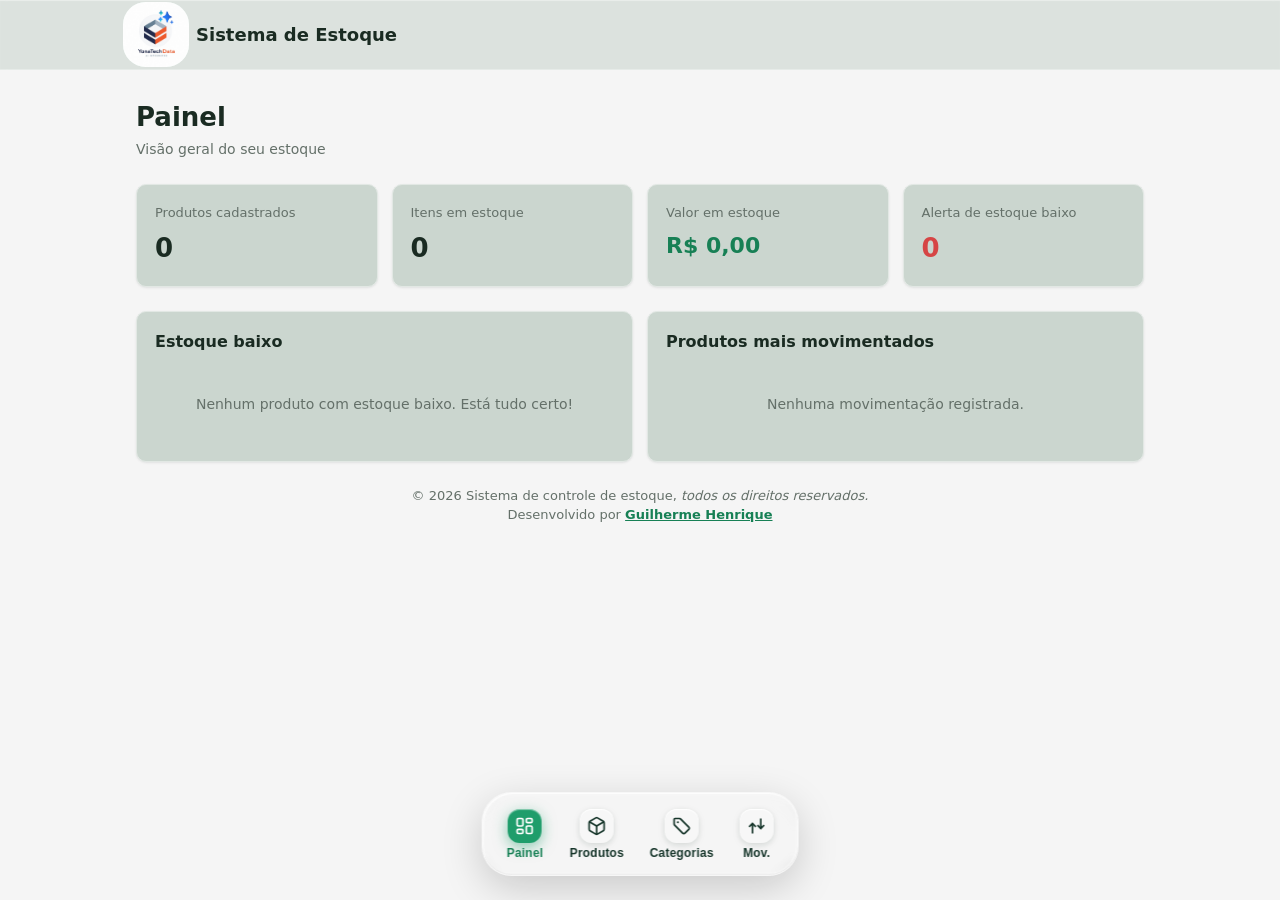
==== commit 5b5644dc: "Rename control-estoque.html to index.html" ====
--- a/index.html
+++ b/index.html
@@ -11,7 +11,9 @@
     <header class="topbar">
       <div class="container topbar-inner">
         <div class="brand">
-          <span class="brand-logo">X</span>
+          <span class="brand-logo">
+            <img src="assets/LogoEstoque.jpeg" alt="logo">
+          </span>
           <span class="brand-name">Sistema de Estoque</span>
         </div>
       </div>
@@ -63,19 +65,21 @@
         </div>
 
         <div class="card no-pad">
-          <table class="table">
-            <thead>
-              <tr>
-                <th>Nome</th>
-                <th>Categorias</th>
-                <th class="num">Preço vendas</th>
-                <th class="num">Qtd.</th>
-                <th>Status</th>
-                <th class="acoes-col">Ações</th>
-              </tr>
-            </thead>
-            <tbody id="tabela-produtos"></tbody>
-          </table>
+          <div class="table-scroll">
+            <table class="table">
+              <thead>
+                <tr>
+                  <th>Nome</th>
+                  <th>Categorias</th>
+                  <th class="num">Preço vendas</th>
+                  <th class="num">Qtd</th>
+                  <th>Status</th>
+                  <th class="acoes-col">Ações</th>
+                </tr>
+              </thead>
+              <tbody id="tabela-produtos"></tbody>
+            </table>
+          </div>
           <p class="empty" id="produtos-vazio">Nenhum produto cadastrado.</p>
         </div>
       </section>
@@ -96,16 +100,18 @@
         </div>
 
         <div class="card no-pad">
-          <table class="table">
-            <thead>
-              <tr>
-                <th>Nome</th>
-                <th class="num">Produtos</th>
-                <th class="acoes-col">Ações</th>
-              </tr>
-            </thead>
-            <tbody id="tabela-categorias"></tbody>
-          </table>
+          <div class="table-scroll">
+            <table class="table">
+              <thead>
+                <tr>
+                  <th>Nome</th>
+                  <th class="num">Produtos</th>
+                  <th class="acoes-col">Ações</th>
+                </tr>
+              </thead>
+              <tbody id="tabela-categorias"></tbody>
+            </table>
+          </div>
           <p class="empty" id="categorias-vazio">Nenhuma categoria cadastrada.</p>
         </div>
       </section>
@@ -144,25 +150,27 @@
         </div>
 
         <div class="card no-pad">
-          <table class="table">
-            <thead>
-              <tr>
-                <th>Data</th>
-                <th>Produto</th>
-                <th>Tipo</th>
-                <th class="num">Qtd.</th>
-                <th>Observação</th>
-              </tr>
-            </thead>
-            <tbody id="tabela-movimentacoes"></tbody>
-          </table>
+          <div class="table-scroll">
+            <table class="table">
+              <thead>
+                <tr>
+                  <th>Data</th>
+                  <th>Produto</th>
+                  <th>Tipo</th>
+                  <th class="num">Qtd.</th>
+                  <th>Observação</th>
+                </tr>
+              </thead>
+              <tbody id="tabela-movimentacoes"></tbody>
+            </table>
+          </div>
           <p class="empty" id="movimentacoes-vazio">Nenhuma movimentação registrada.</p>
         </div>
       </section>
 
       <footer>
         <p>&copy; 2026 Sistema de controle de estoque, <em>todos os direitos reservados.</em></p>
-        <p>Desenvolvido por <a href="https://github.com/GuilhermeTech20" target="_blank" rel="noopener">Guilherme</a></p>
+        <p>Desenvolvido por <a href="https://github.com/GuilhermeTech20" target="_blank" rel="noopener">Guilherme Henrique</a></p>
       </footer>
     </main>
 
--- a/style.css
+++ b/style.css
@@ -42,11 +42,14 @@
       }
 
       .topbar {
-        background: var(--card);
-        border-bottom: 1px solid var(--border);
         position: sticky;
         top: 0;
         z-index: 10;
+        background: rgba(203, 214, 207, 0.6);
+        -webkit-backdrop-filter: blur(3px) saturate(180%);
+        backdrop-filter: blur(3px) saturate(180%);
+        border-bottom: 1px solid rgba(255, 255, 255, 0.3);
+        box-shadow: inset 0 1px 1px rgba(255, 255, 255, 0.4);
       }
 
       .topbar-inner {
@@ -57,6 +60,7 @@
         gap: 12px;
         padding-top: 12px;
         padding-bottom: 12px;
+        overflow: hidden;
       }
 
       .brand {
@@ -66,19 +70,28 @@
       }
 
       .brand-logo {
+        width: 40px;
+        height: 45px;
+        display: flex;
+        align-items: center;
+        justify-content: center;
+      }
+
+      .brand-logo img {
+        width: 200%;
+        height: 145%;
+        object-fit: contain;
+        border-radius: 35%;
         display: grid;
         place-items: center;
-        width: 32px;
-        height: 32px;
-        border-radius: 8px;
-        background: var(--primary);
+        background: var(--primary-soft);
         color: #fff;
-        font-weight: 700;
       }
 
       .brand-name {
         font-weight: 700;
         font-size: 18px;
+        transform: translateX(+10px);
       }
 
       .dock-wrap {
@@ -361,9 +374,13 @@
         padding: 18px;
       }
 
-      .card.no-pad { padding: 0; overflow: hidden; }
+      .card.no-pad { padding: 0; }
+      .table-scroll {
+        overflow-x: auto;
+        -webkit-overflow-scrolling: touch;
+        border-radius: var(--radius);
+      }
       .card-title { font-size: 16px; font-weight: 600; margin-bottom: 12px; }
-
       .stat { display: flex; flex-direction: column; gap: 6px; }
       .stat-label { font-size: 13px; color: var(--muted); }
       .stat-value { font-size: 26px; font-weight: 700; }
@@ -385,7 +402,8 @@
       .list-item .li-nome { font-weight: 500; }
       .list-item .li-info { font-size: 13px; color: var(--muted); }
 
-      .table { width: 100%; border-collapse: collapse; font-size: 14px; }
+      .table { width: 100%; border-collapse: collapse; font-size: 14px; min-width: 560px; }
+      
       .table th, .table td {
         text-align: left;
         padding: 12px 14px;
